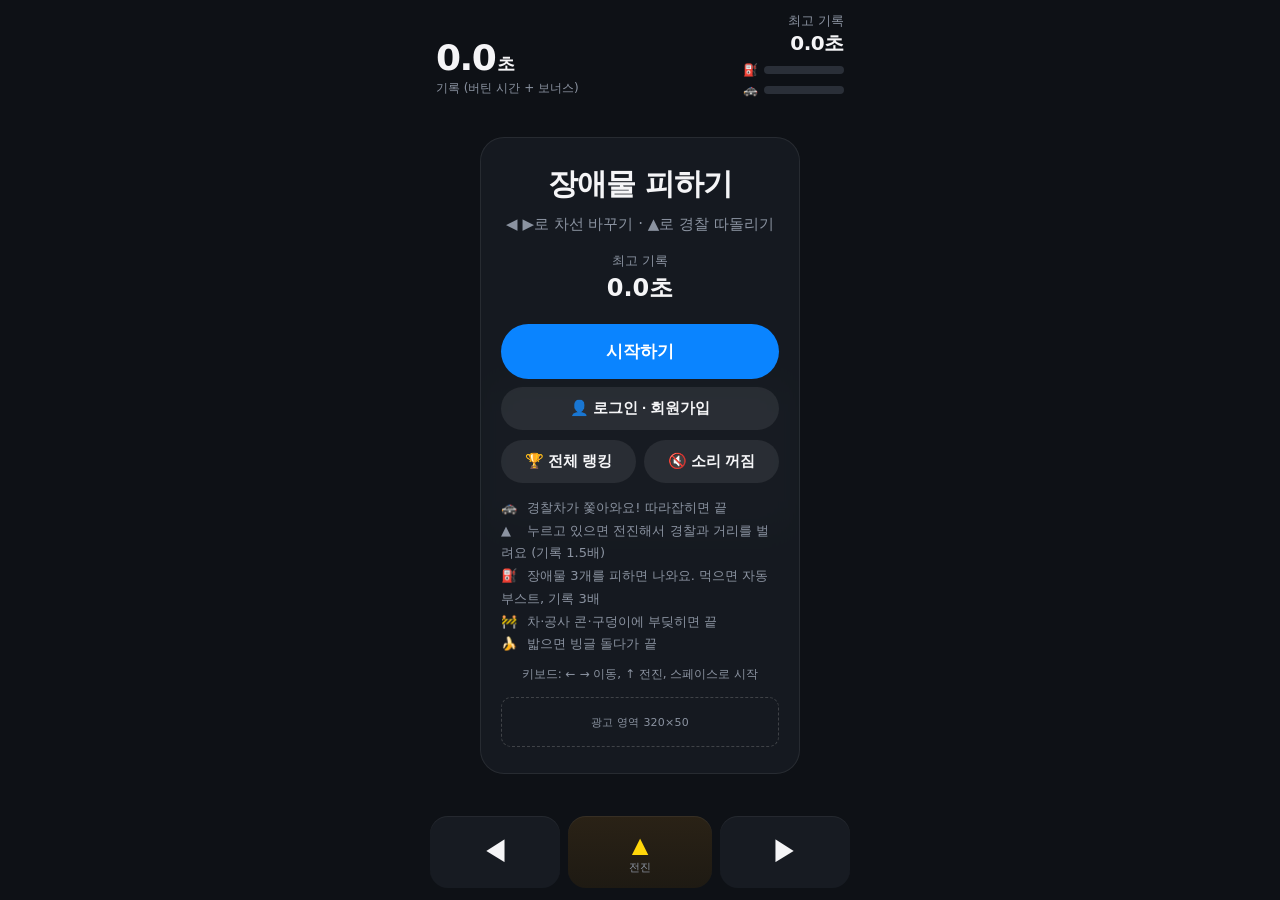
==== dodge-online/index.html @ 68105892 "Deploy Dodge Final with optional account login and Spring-backed leaderboard" ====
<!DOCTYPE html>
<html lang="ko">
<head>
<meta charset="UTF-8">
<meta name="viewport" content="width=device-width, initial-scale=1, maximum-scale=1, user-scalable=no">
<title>장애물 피하기</title>
<style>
:root{--bg:#0E1116;--panel:#171B22;--ink:#F5F5F7;--mute:#8B93A1;--blue:#0A84FF;--red:#FF453A;--yellow:#FFD60A}
*{box-sizing:border-box;-webkit-tap-highlight-color:transparent;user-select:none;-webkit-user-select:none}
html,body{margin:0;height:100%;background:var(--bg);color:var(--ink);font-family:-apple-system,BlinkMacSystemFont,"Apple SD Gothic Neo","Noto Sans KR",system-ui,sans-serif;overflow:hidden;touch-action:manipulation}
.wrap{max-width:440px;height:100vh;height:100dvh;margin:0 auto;display:grid;grid-template-columns:1fr 1.1fr 1fr;grid-template-rows:auto minmax(0,1fr) auto;grid-template-areas:"hud hud hud" "stage stage stage" "left up right";column-gap:8px;padding:max(10px,env(safe-area-inset-top)) max(10px,env(safe-area-inset-right)) max(12px,env(safe-area-inset-bottom)) max(10px,env(safe-area-inset-left))}
.hud{grid-area:hud}.stage{grid-area:stage}.ctrl{display:contents}#left{grid-area:left}#up{grid-area:up}#right{grid-area:right}
body{-webkit-touch-callout:none}

.hud{display:flex;justify-content:space-between;align-items:flex-end;padding:2px 6px 8px}
.time{font-size:36px;font-weight:800;letter-spacing:-.04em;font-variant-numeric:tabular-nums;line-height:1}
.time small{font-size:18px;font-weight:700;margin-left:2px}
.lbl{font-size:12px;color:var(--mute);margin-top:4px}
.best{text-align:right;font-size:13px;color:var(--mute)}
.best b{display:block;color:var(--ink);font-size:20px;font-variant-numeric:tabular-nums;letter-spacing:-.02em}
.stage{position:relative;flex:1;min-height:0;display:flex;align-items:center;justify-content:center}
canvas{display:block;border-radius:16px;background:#22262E}
.ctrl button{margin-top:10px}
.ctrl #up{color:var(--yellow);background:linear-gradient(180deg,#2A2216,#1E1A13)}
.ctrl #up small{display:block;font-size:11px;color:var(--mute);margin-top:-2px}
.fuel{display:flex;align-items:center;gap:6px;justify-content:flex-end;margin-top:6px;font-size:12px;color:var(--mute)}
.gauge{width:80px;height:8px;border-radius:4px;background:#2A2F38;overflow:hidden}.gauge i{display:block;height:100%;width:0;background:linear-gradient(90deg,#FF9F0A,#FFD60A)}
.mute-btn{position:absolute;top:8px;right:8px;width:34px;height:34px;border-radius:50%;border:0;background:rgba(0,0,0,.35);color:#fff;font-size:14px;cursor:pointer;z-index:2}
.how2{text-align:left;margin:14px 0 0;font-size:13px;color:var(--mute);line-height:1.75}
.how2 span{display:inline-block;min-width:22px}
.ctrl button{height:72px;border:0;border-radius:18px;background:var(--panel);color:var(--ink);font-size:28px;cursor:pointer;transition:transform .08s,background .15s;box-shadow:inset 0 1px 0 rgba(255,255,255,.06)}
.ctrl button:active,.ctrl button.on{transform:scale(.96);background:#262C36}
.overlay{position:absolute;inset:0;display:flex;align-items:center;justify-content:center;padding:16px}
.card{width:100%;max-width:320px;background:rgba(23,27,34,.9);backdrop-filter:blur(16px);-webkit-backdrop-filter:blur(16px);border:1px solid rgba(255,255,255,.08);border-radius:24px;padding:26px 20px;text-align:center}
.card h1{margin:0;font-size:30px;letter-spacing:-.03em}
.card .how{margin:10px 0 0;color:var(--mute);font-size:15px}
.card .rec{margin-top:18px;font-size:13px;color:var(--mute)}
.card .rec b{display:block;color:var(--ink);font-size:24px;font-variant-numeric:tabular-nums;margin-top:2px}
.why{color:var(--mute);font-size:14px}
.big{font-size:60px;font-weight:800;letter-spacing:-.05em;font-variant-numeric:tabular-nums;margin:4px 0 0;line-height:1.1}
.big small{font-size:26px;margin-left:2px}
.newbest{display:inline-block;background:var(--yellow);color:#1a1400;font-weight:800;font-size:13px;border-radius:999px;padding:4px 12px;margin-top:10px}
.prev{margin-top:10px;font-size:13px;color:var(--mute)}
.btn{margin-top:20px;width:100%;border:0;border-radius:999px;padding:16px;font-size:17px;font-weight:700;background:var(--blue);color:#fff;cursor:pointer}
.hint{font-size:12px;color:var(--mute);margin-top:10px}
.hidden{display:none!important}
#rankView,#shareView{background:rgba(14,17,22,.78);border-radius:16px;z-index:3}
.card{max-height:100%;overflow:auto;scrollbar-width:none}
.card::-webkit-scrollbar{display:none}
.row2{display:grid;grid-template-columns:1fr 1fr;gap:8px;margin-top:10px}
.btn2{border:0;border-radius:999px;padding:12px;font-size:15px;font-weight:600;background:rgba(255,255,255,.08);color:var(--ink);cursor:pointer}
.ad{margin-top:14px;height:50px;border:1px dashed rgba(255,255,255,.18);border-radius:10px;display:flex;align-items:center;justify-content:center;font-size:11px;color:var(--mute);letter-spacing:.02em}
.rank{margin-top:12px;font-size:14px;color:var(--mute)}
.rank b{color:var(--yellow)}
.list{margin-top:12px;text-align:left}
.li{display:flex;align-items:center;gap:10px;padding:9px 4px;border-top:1px solid rgba(255,255,255,.07);font-size:14px;font-variant-numeric:tabular-nums}
.li .n{width:26px;color:var(--mute);font-weight:700}
.li .nm{flex:1;white-space:nowrap;overflow:hidden;text-overflow:ellipsis}
.li .sc{font-weight:700}
.li.me{background:rgba(10,132,255,.14);border-radius:10px}
.li.me .nm::after{content:" (나)";color:var(--mute);font-size:12px}
.medal{font-size:16px}
.nick{display:flex;gap:8px;margin-top:12px}
.nick input{flex:1;min-width:0;border:1px solid rgba(255,255,255,.12);background:rgba(0,0,0,.25);color:var(--ink);border-radius:12px;padding:10px 12px;font:inherit;font-size:16px}
.nick button{border:0;border-radius:12px;padding:0 14px;background:var(--blue);color:#fff;font-weight:600;font-size:14px;cursor:pointer}
.note{font-size:12px;color:var(--mute);margin-top:10px;line-height:1.5}
.sharebox{width:100%;margin-top:12px;border:1px solid rgba(255,255,255,.12);background:rgba(0,0,0,.25);color:var(--ink);border-radius:12px;padding:12px;font:inherit;font-size:14px;line-height:1.5;resize:none;height:96px;user-select:text;-webkit-user-select:text}
.soundtag{display:inline-flex;align-items:center;gap:6px}
/* 가로 화면: ◀ 왼쪽, ▲·▶ 오른쪽, 게임은 가운데 */
@media (orientation:landscape) and (max-height:600px){
  .wrap{max-width:none;grid-template-columns:minmax(84px,1fr) minmax(0,2.4fr) minmax(84px,1fr);grid-template-rows:auto minmax(0,1fr) minmax(0,1fr);grid-template-areas:"left hud up" "left stage up" "left stage right";row-gap:8px;padding-top:8px;padding-bottom:max(8px,env(safe-area-inset-bottom))}
  .ctrl button{height:auto!important;margin:0!important}
  .hud{padding:0 4px 2px}.time{font-size:26px}.best b{font-size:16px}
  .overlay{position:fixed;inset:0;z-index:5;background:rgba(14,17,22,.55);padding:10px}
  .card{max-width:380px}
}
/* 낮은 화면: 카드 압축 */
@media (max-height:520px){
  .card{padding:14px 16px}.card h1{font-size:22px}.how2,.card .hint{display:none}
  .card .rec{margin-top:8px}.card .rec b{font-size:18px}
  .btn{margin-top:10px;padding:12px}.row2{margin-top:6px}.btn2{padding:9px}
  .ad{height:40px;margin-top:8px}.big{font-size:40px}.newbest{margin-top:4px}.prev,.rank{margin-top:4px}
}

#accountView{background:rgba(14,17,22,.88);z-index:7}
.account-field{width:100%;border:1px solid rgba(255,255,255,.16);background:#10151d;color:#fff;border-radius:12px;padding:11px;margin:5px 0;font:inherit;font-size:14px;user-select:text;-webkit-user-select:text}
.account-status{font-size:12px;color:#d8dce5;line-height:1.5;overflow-wrap:anywhere;margin:10px 0}
.account-label{display:block;text-align:left;margin-top:9px;font-size:12px;color:#aeb7c5}
.account-actions{display:grid;grid-template-columns:1fr 1fr;gap:8px;margin-top:7px}
.account-actions button{border:0;border-radius:12px;padding:11px 6px;background:#0A84FF;color:white;font-weight:700;cursor:pointer}
.account-actions button.secondary{background:#303744}
</style>
</head>
<body>
<div class="wrap">
  <div class="hud">
    <div><div class="time" id="time">0.0<small>초</small></div><div class="lbl" id="lbl">기록 (버틴 시간 + 보너스)</div></div>
    <div class="best">최고 기록<b id="best">0.0초</b><div class="fuel">⛽ <div class="gauge"><i id="gauge"></i></div></div><div class="fuel">🚓 <div class="gauge"><i id="chaseG" style="background:linear-gradient(90deg,#FF453A,#0A84FF)"></i></div></div></div>
  </div>
  <div class="stage" id="stage">
    <canvas id="cv" aria-label="게임 화면"></canvas>
    <div class="overlay" id="start">
      <div class="card">
        <h1>장애물 피하기</h1>
        <p class="how">◀ ▶로 차선 바꾸기 · ▲로 경찰 따돌리기</p>
        <div class="rec">최고 기록<b id="startBest">0.0초</b></div>
        <button class="btn" id="startBtn">시작하기</button>
        <button class="btn2" id="accountBtn1" style="width:100%;margin-top:8px">👤 로그인 · 회원가입</button>
        <div class="row2"><button class="btn2" id="rankBtn1">🏆 전체 랭킹</button><button class="btn2" id="soundBtn"><span class="soundtag" id="soundTag">🔇 소리 꺼짐</span></button></div>
        <div class="how2">
          <div><span>🚓</span> 경찰차가 쫓아와요! 따라잡히면 끝</div>
          <div><span>▲</span> 누르고 있으면 전진해서 경찰과 거리를 벌려요 (기록 1.5배)</div>
          <div><span>⛽</span> 장애물 3개를 피하면 나와요. 먹으면 자동 부스트, 기록 3배</div>
          <div><span>🚧</span> 차·공사 콘·구덩이에 부딪히면 끝</div>
          <div><span>🍌</span> 밟으면 빙글 돌다가 끝</div>
        </div>
        <div class="hint">키보드: ← → 이동, ↑ 전진, 스페이스로 시작</div>
        <div class="ad" id="adStart" aria-label="광고 영역">광고 영역 320×50</div>
      </div>
    </div>
    <div class="overlay hidden" id="over">
      <div class="card">
        <div class="why" id="why">차에 부딪혔어요</div>
        <div class="big" id="final">0.0<small>초</small></div>
        <div id="nb"></div>
        <div class="prev" id="prev"></div>
        <div class="rank" id="myRank"></div>
        <button class="btn" id="againBtn">다시 하기</button>
        <button class="btn2" id="accountBtn2" style="width:100%;margin-top:8px">👤 계정 · 랭킹 연결</button>
        <div class="row2"><button class="btn2" id="shareBtn">📤 기록 공유</button><button class="btn2" id="rankBtn2">🏆 랭킹 보기</button></div>
        <div class="hint">스페이스로도 바로 다시 시작해요</div>
        <div class="ad" id="adOver" aria-label="광고 영역">광고 영역 320×50</div>
      </div>
    </div>
    <div class="overlay hidden" id="rankView">
      <div class="card">
        <h1 style="font-size:24px">🏆 전체 랭킹</h1>
        <div id="rankBody"></div>
        <button class="btn" id="rankClose">닫기</button>
      </div>
    </div>

    <div class="overlay hidden" id="accountView">
      <div class="card">
        <h1 style="font-size:23px">👤 계정 · 서버 설정</h1>
        <p class="note">로그인 없이 게임할 수 있습니다. 로그인하면 서버의 전체 랭킹에 참여할 수 있습니다.</p>
        <div class="account-status" id="accountStatus" aria-live="polite"></div>
        <div id="authFields">
          <label class="account-label" for="loginUser">아이디</label>
          <input class="account-field" id="loginUser" autocomplete="username" placeholder="영문·숫자 4~20자" maxlength="20">
          <label class="account-label" for="loginPass">비밀번호</label>
          <input class="account-field" id="loginPass" type="password" autocomplete="current-password" placeholder="8자 이상">
          <label class="account-label" for="regNick">회원가입 닉네임</label>
          <input class="account-field" id="regNick" maxlength="12" placeholder="2~12자 (회원가입 때만 사용)">
          <div class="account-actions"><button id="loginBtn">로그인</button><button class="secondary" id="registerBtn">회원가입</button></div>
        </div>
        <button class="btn2 hidden" style="width:100%" id="logoutBtn">로그아웃</button>
        <label class="account-label" for="serverUrl">백엔드 서버 주소 (HTTPS)</label>
        <input class="account-field" id="serverUrl" inputmode="url" autocapitalize="none" placeholder="https://your-service.onrender.com">
        <button class="btn2" style="width:100%;margin-top:6px" id="serverSave">서버 연결 확인</button>
        <p class="note">Render에 서버를 배포한 뒤 주소를 넣어 주세요. 비밀번호는 브라우저에 보관하지 않습니다.</p>
        <button class="btn" id="accountClose">닫기</button>
      </div>
    </div>
    <div class="overlay hidden" id="shareView">
      <div class="card">
        <h1 style="font-size:22px">친구에게 알려 주기</h1>
        <p class="how" id="shareMsg">아래 글을 복사해서 카카오톡이나 메시지에 붙여 넣으세요.</p>
        <textarea class="sharebox" id="shareText" readonly></textarea>
        <button class="btn" id="copyBtn">복사하기</button>
        <button class="btn2" style="width:100%;margin-top:8px" id="shareClose">닫기</button>
      </div>
    </div>
  </div>
  <div class="ctrl">
    <button id="left" aria-label="왼쪽 차선">◀</button>
    <button id="up" aria-label="전진">▲<small>전진</small></button>
    <button id="right" aria-label="오른쪽 차선">▶</button>
  </div>
</div>

<script>
/* ===== 기획서 숫자 ===== */
const LANE_N=4;
const SPEED_START=100, SPEED_STEP=10, SPEED_MAX=200;   // 10초마다 +10
const GAP_START=1.2, GAP_STEP=.1, GAP_MIN=.8;           // 등장 간격(초), 10초마다 -0.1
const PX_PER_SPEED=3.3;         // 속도 100 = 초당 330px (화면 위→아래 약 2초)
/* 추가 기능 숫자 */
const FWD_SPEED=1.2, FWD_MULT=1.5, FWD_DIST=120;        // ▲ 전진
const BOOST_SPEED=1.6, BOOST_MULT=3, FUEL_DRAIN=24;     // 부스트 (기름 100 → 약 4초)
const MOVE_TIME=.1;             // 차선 한 칸 이동 시간(초)
const KEY='dodge.final.v2';

/* ===== 캔버스 ===== */
const W=360,H=620,ROAD_L=14,ROAD_R=W-14,LW=(ROAD_R-ROAD_L)/LANE_N;
const LX=i=>ROAD_L+LW*(i+.5);
const CW=50,CH=80,PY=H-170;
const CHASE_CREEP=3.5, CHASE_CREEP_UP=.04, CHASE_FWD=10, CHASE_BOOST=5, CHASE_DANGER=35, FUEL_COOLDOWN=8; // 경찰 추격: 초당 %
const cv=document.getElementById('cv'),ctx=cv.getContext('2d');
const $=id=>document.getElementById(id);
function fit(){const r=$('stage').getBoundingClientRect();const sc=Math.min(r.width/W,r.height/H);
  cv.style.width=W*sc+'px';cv.style.height=H*sc+'px';const d=Math.min(devicePixelRatio||1,2);cv.width=W*d;cv.height=H*d;ctx.setTransform(d,0,0,d,0,0)}
addEventListener('resize',fit);addEventListener('orientationchange',()=>setTimeout(fit,250));try{new ResizeObserver(()=>fit()).observe($('stage'))}catch(e){}

/* ===== 기록·소리 설정 ===== */
let best=0,mute=true,nick='',localRuns=[];
try{best=+localStorage.getItem(KEY)||0;mute=localStorage.getItem(KEY+'.mute')!=='0';nick=localStorage.getItem(KEY+'.nick')||'';localRuns=JSON.parse(localStorage.getItem(KEY+'.runs')||'[]')}catch(e){}
const store=(k,v)=>{try{localStorage.setItem(KEY+k,v)}catch(e){}};
const fmt=t=>(Math.floor(t*10)/10).toFixed(1)+'초';
function showBest(){$('best').textContent=fmt(best);$('startBest').textContent=fmt(best)}
showBest();
/* 소리: 기본은 꺼짐(버스·지하철 배려), 켜도 짧고 작게 */
let ac=null,master=null;
function audio(){if(!ac){const A=window.AudioContext||window.webkitAudioContext;if(!A)return null;ac=new A();master=ac.createGain();master.gain.value=.5;master.connect(ac.destination)}if(ac.state==='suspended')ac.resume();return ac}
function tone(f,d,type='sine',v=.05,slide=0,delay=0){if(mute)return;try{const a=audio();if(!a)return;const t0=a.currentTime+delay;
  const o=a.createOscillator(),g=a.createGain();o.type=type;o.frequency.setValueAtTime(f,t0);if(slide)o.frequency.exponentialRampToValueAtTime(slide,t0+d);
  g.gain.setValueAtTime(0,t0);g.gain.linearRampToValueAtTime(v,t0+.008);g.gain.exponentialRampToValueAtTime(.0001,t0+d);o.connect(g).connect(master);o.start(t0);o.stop(t0+d+.02)}catch(e){}}
function noise(d,v=.05,from=1200,to=300){if(mute)return;try{const a=audio();if(!a)return;const n=a.createBufferSource(),b=a.createBuffer(1,a.sampleRate*d,a.sampleRate),c=b.getChannelData(0);
  for(let i=0;i<c.length;i++)c[i]=Math.random()*2-1;n.buffer=b;const f=a.createBiquadFilter();f.type='lowpass';f.frequency.setValueAtTime(from,a.currentTime);f.frequency.exponentialRampToValueAtTime(to,a.currentTime+d);
  const g=a.createGain();g.gain.setValueAtTime(v,a.currentTime);g.gain.exponentialRampToValueAtTime(.0001,a.currentTime+d);n.connect(f).connect(g).connect(master);n.start()}catch(e){}}
const buzz=p=>{try{navigator.vibrate&&navigator.vibrate(p)}catch(e){}};
const SFX={
  move:()=>tone(1400,.03,'triangle',.025),
  start:()=>{tone(523,.09,'triangle',.05);tone(784,.12,'triangle',.05,0,.08)},
  fuel:()=>{tone(1047,.1,'sine',.06);tone(1319,.14,'sine',.06,0,.08);noise(.5,.03,400,3000);buzz(30)},
  boostEnd:()=>tone(660,.12,'sine',.03,440),
  tick:()=>tone(1760,.05,'sine',.025),
  banana:()=>{tone(700,.6,'sine',.05,180);buzz([40,40,40])},
  crash:()=>{tone(110,.35,'sine',.09,40);noise(.25,.07,900,120);buzz(120)},
  siren:()=>{tone(740,.22,'sine',.03);tone(988,.22,'sine',.03,0,.24)},
  door:()=>{noise(.12,.05,600,200)},
  best:()=>{[784,988,1175,1568].forEach((f,i)=>tone(f,.14,'triangle',.05,0,i*.09))}
};
function renderSound(){$('soundTag').textContent=mute?'🔇 소리 꺼짐':'🔊 소리 켜짐'}
renderSound();
$('soundBtn').onclick=()=>{mute=!mute;store('.mute',mute?'1':'0');renderSound();if(!mute)SFX.tick()};
const beep=(f,d,type,v,slide)=>tone(f,d,type,v,slide);

/* ===== 상태 ===== */
function fresh(state){return{state,t:0,rec:0,lane:1,px:LX(1),objs:[],spawnT:.6,prevFree:null,prevN:0,flash:0,shake:0,road:0,
  dodges:0,streak:0,fuelPending:false,fuel:0,fuels:0,boost:false,wasBoost:false,fwd:0,py:PY,spin:0,rot:0,floats:[],why:'',chase:100,sirenT:0,sceneT:0,policeY:H+60,policeFrom:H+60,stopY:0}}
let G=fresh('start');
const speedNow=t=>Math.min(SPEED_MAX,SPEED_START+Math.floor(t/10)*SPEED_STEP);
const gapNow=t=>Math.max(GAP_MIN,GAP_START-Math.floor(t/10)*GAP_STEP);
const perRow=t=>t<20?1:t<40?2:3;

function start(){G=fresh('play');$('start').classList.add('hidden');$('over').classList.add('hidden');SFX.start()}
function toStart(){G=fresh('start');$('over').classList.add('hidden');$('shareView').classList.add('hidden');$('rankView').classList.add('hidden');$('start').classList.remove('hidden');showBest()}

/* ===== 입력 ===== */
let upHeld=false;
function move(d){if(G.state!=='play'||G.spin)return;const n=Math.max(0,Math.min(LANE_N-1,G.lane+d));if(n!==G.lane){G.lane=n;SFX.move()}}
function setUp(v){upHeld=v;$('up').classList.toggle('on',v)}
addEventListener('keydown',e=>{
  if(['ArrowLeft','ArrowRight','ArrowUp',' '].includes(e.key)||e.code==='Space')e.preventDefault();
  if(e.key==='ArrowUp'){setUp(true);return}
  if(e.repeat)return;
  if(e.key==='ArrowLeft')move(-1);else if(e.key==='ArrowRight')move(1);
  else if(e.code==='Space'||e.key==='Enter'){if(G.state==='start'&&$('rankView').classList.contains('hidden'))start();else if(G.state==='over'&&!$('over').classList.contains('hidden')&&$('rankView').classList.contains('hidden')&&$('shareView').classList.contains('hidden'))start()}
});
addEventListener('keyup',e=>{if(e.key==='ArrowUp')setUp(false)});
for(const [id,d] of [['left',-1],['right',1]]){const b=$(id);
  b.addEventListener('pointerdown',e=>{e.preventDefault();b.classList.add('on');move(d)});
  ['pointerup','pointercancel','pointerleave'].forEach(t=>b.addEventListener(t,()=>b.classList.remove('on')))}
$('up').addEventListener('pointerdown',e=>{e.preventDefault();setUp(true)});
['pointerup','pointercancel','pointerleave'].forEach(t=>$('up').addEventListener(t,()=>setUp(false)));
document.addEventListener('visibilitychange',()=>{if(document.hidden)setUp(false)});
$('startBtn').onclick=start;$('againBtn').onclick=()=>{$('shareView').classList.add('hidden');$('rankView').classList.add('hidden');start()};

/* ===== 생성: 한 줄 1~3개, 4차선 중 한 칸은 항상 비움 ===== */
const COLORS=['#FF453A','#FF9F0A','#BF5AF2','#30D158','#FFD60A','#64D2FF'];
function spawnRow(){
  const n=perRow(G.t);let free;
  if(n===3&&G.prevN===3&&G.prevFree!==null){const o=[G.prevFree-1,G.prevFree,G.prevFree+1].filter(l=>l>=0&&l<LANE_N);free=[o[(Math.random()*o.length)|0]]}
  else{const all=[...Array(LANE_N).keys()].sort(()=>Math.random()-.5);free=all.slice(n)}
  const block=[...Array(LANE_N).keys()].filter(l=>!free.includes(l));
  const lowP=Math.min(.4,.12+G.t*.005);
  block.forEach(l=>{const r=Math.random();
    const type=r<lowP*.55?'cone':r<lowP?'hole':'car';
    G.objs.push({type,lane:l,x:LX(l),y:type==='car'?-CH:-30,c:COLORS[(Math.random()*COLORS.length)|0],counted:false})});
  const f=free.slice();
  if(G.fuelPending&&f.length){const l=f.splice((Math.random()*f.length)|0,1)[0];G.objs.push({type:'fuel',lane:l,x:LX(l),y:-30});G.fuelPending=false}
  else if(f.length>=2&&Math.random()<.18){const l=f[(Math.random()*f.length)|0];G.objs.push({type:'banana',lane:l,x:LX(l),y:-30})}
  G.prevN=n;G.prevFree=n===3?free[0]:null;
}
const float=(txt,x,y,c)=>G.floats.push({txt,x,y,c,life:.9});

/* ===== 업데이트 ===== */
function update(dt){
  if(G.state==='caught'){updateScene(dt);return}
  if(G.state!=='play')return;
  G.t+=dt;
  // 부스트(자동)·전진
  G.boost=G.fuel>0&&!G.spin;
  if(G.boost)G.fuel=Math.max(0,G.fuel-FUEL_DRAIN*dt);
  if(G.wasBoost&&!G.boost&&!G.spin){float('부스트 끝',G.px,G.py-70,'#8B93A1');SFX.boostEnd()}
  G.wasBoost=G.boost;
  const fwdOn=upHeld&&!G.spin;
  G.fwd=fwdOn?Math.min(1,G.fwd+dt*2.6):Math.max(0,G.fwd-dt*1.6);G.py=PY-G.fwd*FWD_DIST;
  // 경찰 추격: 가만히 있으면 가까워지고, ▲·부스트로 멀어진다
  G.chase=Math.max(0,Math.min(100,G.chase+(-(CHASE_CREEP+G.t*CHASE_CREEP_UP)+(fwdOn?CHASE_FWD:0)+(G.boost?CHASE_BOOST:0))*dt));
  G.policeY=policeYFor(G.chase);
  if(G.chase<CHASE_DANGER){G.sirenT-=dt;if(G.sirenT<=0){SFX.siren();G.sirenT=1}}
  if(G.chase<=0){end('경찰차에 따라잡혔어요');return}
  const mult=(G.boost?BOOST_MULT:1)*(fwdOn?FWD_MULT:1);G.mult=mult;
  const before=Math.floor(G.rec/10);G.rec+=dt*mult;if(Math.floor(G.rec/10)>before){SFX.tick();float(`${Math.floor(G.rec/10)*10}초 돌파`,W/2,H/2-80,'#FFD60A')}
  let v=speedNow(G.t)*PX_PER_SPEED*(G.boost?BOOST_SPEED:1)*(fwdOn?FWD_SPEED:1);
  if(G.spin)v*=.5;
  G.road=(G.road+v*dt)%56;
  G.spawnT-=dt;if(G.spawnT<=0){spawnRow();G.spawnT=gapNow(G.t)}
  {const tx=LX(G.lane),step=LW/MOVE_TIME*dt;G.px=Math.abs(tx-G.px)<=step?tx:G.px+Math.sign(tx-G.px)*step}
  if(G.spin){G.spin-=dt;G.rot+=dt*18;if(G.spin<=0){end('바나나에 미끄러져 빙글 돌았어요');return}}
  for(const o of G.objs){o.y+=v*dt;
    if((o.type==='car'||o.type==='cone'||o.type==='hole')&&!o.counted&&o.y>G.py+CH){o.counted=true;G.dodges++;G.streak++;
      if(G.streak>=3&&G.t-(G.lastFuelT||-99)>=FUEL_COOLDOWN){G.streak=0;G.fuelPending=true;G.lastFuelT=G.t}}}
  G.objs=G.objs.filter(o=>o.y<H+CH&&!o.dead);
  if(!G.spin)for(const o of G.objs){const dx=Math.abs(o.x-G.px),dy=Math.abs(o.y-G.py);
    if(o.type==='car'&&dx<CW-8&&dy<CH-12){crash('차에 부딪혔어요');return}
    if(o.type==='cone'&&dx<34&&dy<44){crash('공사 콘에 부딪혔어요');return}
    if(o.type==='hole'&&dx<36&&dy<38){crash('구덩이에 빠졌어요');return}
    if(o.type==='fuel'&&dx<40&&dy<50){o.dead=true;G.fuel=100;G.fuels++;float('부스트! 기록 x3',W/2,G.py-90,'#FFD60A');SFX.fuel()}
    if(o.type==='banana'&&dx<32&&dy<36){o.dead=true;G.spin=.8;G.fuel=0;G.flash=.5;SFX.banana();float('빙글빙글!',G.px,G.py-70,'#FFD60A')}}
  G.floats.forEach(f=>{f.life-=dt;f.y-=40*dt});G.floats=G.floats.filter(f=>f.life>0);
}
function crash(why){G.flash=1;G.shake=.35;SFX.crash();end(why)}
const policeYFor=c=>(PY+CH+6)+(H+60-(PY+CH+6))*c/100;
function end(why){
  setUp(false);G.boost=false;G.state='caught';G.sceneT=0;G.why=why;
  G.policeFrom=policeYFor(G.chase);G.stopY=G.py+CH+12;G.copSide=G.lane===0?1:-1;SFX.siren();
}
function updateScene(dt){
  const T=G.sceneT+=dt;
  const e=Math.min(1,T/.6),ease=1-Math.pow(1-e,3);
  G.policeY=G.policeFrom+(G.stopY-G.policeFrom)*ease;
  if(T>.85&&!G.doorSfx){G.doorSfx=true;SFX.door()}
  if(G.spin>0)G.rot+=dt*6;
  G.floats.forEach(f=>{f.life-=dt;f.y-=40*dt});G.floats=G.floats.filter(f=>f.life>0);
  if(T>=2.3&&G.state==='caught')finish(G.why);
}
function finish(why){
  G.state='over';
  const rec=Math.floor(G.rec*10)/10,t=Math.floor(G.t*10)/10,prevBest=best,isBest=rec>best;
  if(isBest){best=rec;store('',String(best))}
  localRuns=[{s:rec,t,at:Date.now()},...localRuns].slice(0,30);store('.runs',JSON.stringify(localRuns));
  lastRec=rec;lastT=t;submitScore(rec,t);
  showBest();const me=G;
  setTimeout(()=>{if(G!==me)return;
    $('why').textContent=why.includes('경찰')?'🚓 '+why:why+' · 🚓 경찰에게 잡혔어요';
    $('final').innerHTML=t.toFixed(1)+'<small>초</small>';
    $('nb').innerHTML=isBest?'<span class="newbest">새 최고 기록</span>':'';
    $('prev').textContent=`버틴 시간 · 기록 ${rec.toFixed(1)}초 (보너스 +${(rec-t).toFixed(1)}초)`+(isBest?(prevBest?` · 이전 최고 ${fmt(prevBest)}`:''):` · 최고 ${fmt(best)}`);
    if(isBest&&rec>0)SFX.best();
    renderMyRank();$('over').classList.remove('hidden')},isBest?300:150);
}

/* ===== 그리기 (이미지 파일 없이 도형으로) ===== */
function rr(x,y,w,h,r){ctx.beginPath();ctx.roundRect?ctx.roundRect(x,y,w,h,r):ctx.rect(x,y,w,h)}
function car(x,y,c,me,rot){ctx.save();ctx.translate(x,y);ctx.rotate(rot||0);
  ctx.fillStyle='rgba(0,0,0,.3)';rr(-CW/2+3,-CH/2+5,CW,CH,10);ctx.fill();
  ctx.fillStyle=c;rr(-CW/2,-CH/2,CW,CH,10);ctx.fill();
  ctx.fillStyle='rgba(0,0,0,.35)';rr(-CW/2+6,-CH/2+(me?12:46),CW-12,18,5);ctx.fill();rr(-CW/2+6,-CH/2+(me?48:14),CW-12,14,5);ctx.fill();
  ctx.fillStyle=me?'#FFF7C2':'#FF8A80';if(me){ctx.fillRect(-CW/2+5,-CH/2+1,10,4);ctx.fillRect(CW/2-15,-CH/2+1,10,4)}else{ctx.fillRect(-CW/2+5,CH/2-5,10,4);ctx.fillRect(CW/2-15,CH/2-5,10,4)}
  ctx.restore()}
function cone(x,y){ctx.save();ctx.translate(x,y);ctx.fillStyle='rgba(0,0,0,.3)';ctx.beginPath();ctx.ellipse(3,20,20,6,0,0,7);ctx.fill();
  ctx.fillStyle='#3A3F48';rr(-19,14,38,8,3);ctx.fill();ctx.fillStyle='#FF7A1A';ctx.beginPath();ctx.moveTo(0,-22);ctx.lineTo(14,15);ctx.lineTo(-14,15);ctx.closePath();ctx.fill();
  ctx.fillStyle='#fff';ctx.beginPath();ctx.moveTo(-5.5,-8);ctx.lineTo(5.5,-8);ctx.lineTo(7.5,-2);ctx.lineTo(-7.5,-2);ctx.fill();ctx.beginPath();ctx.moveTo(-9.5,4);ctx.lineTo(9.5,4);ctx.lineTo(11.5,9);ctx.lineTo(-11.5,9);ctx.fill();ctx.restore()}
function hole(x,y){ctx.save();ctx.translate(x,y);ctx.fillStyle='#3B3F47';ctx.beginPath();ctx.ellipse(0,0,30,20,0,0,7);ctx.fill();
  ctx.fillStyle='#0B0D10';ctx.beginPath();ctx.ellipse(0,2,23,14,0,0,7);ctx.fill();ctx.strokeStyle='#4A4F58';ctx.lineWidth=2;ctx.beginPath();ctx.moveTo(26,-6);ctx.lineTo(34,-12);ctx.moveTo(-25,8);ctx.lineTo(-34,14);ctx.stroke();ctx.restore()}
function police(x,y,t,door){ctx.save();ctx.translate(x,y);
  ctx.fillStyle='rgba(0,0,0,.3)';rr(-CW/2+3,-CH/2+5,CW,CH,10);ctx.fill();
  ctx.fillStyle='#F2F2F7';rr(-CW/2,-CH/2,CW,CH,10);ctx.fill();
  ctx.fillStyle='#1C1C1E';rr(-CW/2,-CH/2+30,CW,26,4);ctx.fill();
  ctx.fillStyle='rgba(0,0,0,.45)';rr(-CW/2+6,-CH/2+12,CW-12,16,5);ctx.fill();rr(-CW/2+6,CH/2-16,CW-12,10,4);ctx.fill();
  const on=Math.floor(t*6)%2===0;
  ctx.fillStyle=on?'#FF3B30':'#5A1A16';rr(-CW/2+6,-CH/2+31,(CW-12)/2-1,7,3);ctx.fill();
  ctx.fillStyle=on?'#1E3A8A':'#0A84FF';rr(1,-CH/2+31,(CW-12)/2-1,7,3);ctx.fill();
  ctx.fillStyle='#0A84FF';ctx.font='800 10px -apple-system,sans-serif';ctx.textAlign='center';ctx.textBaseline='middle';ctx.fillText('경찰',0,-CH/2+6);
  ctx.fillStyle='#FFF7C2';ctx.fillRect(-CW/2+4,-CH/2+1,9,3);ctx.fillRect(CW/2-13,-CH/2+1,9,3);
  if(door>0){ctx.save();ctx.translate(G.copSide*CW/2,-CH/2+36);ctx.rotate(G.copSide*door*1.1);ctx.fillStyle='#1C1C1E';ctx.fillRect(G.copSide>0?0:-4,0,4,22);ctx.restore()}
  // 경광등 빛 번짐
  const glow=ctx.createRadialGradient(0,-CH/2+34,2,0,-CH/2+34,60);glow.addColorStop(0,on?'rgba(255,59,48,.35)':'rgba(10,132,255,.35)');glow.addColorStop(1,'rgba(0,0,0,0)');
  ctx.fillStyle=glow;ctx.fillRect(-60,-CH/2-26,120,120);
  ctx.restore()}
function cop(x,y,walk){ctx.save();ctx.translate(x,y);const b=Math.sin(walk*14)*2;
  ctx.fillStyle='rgba(0,0,0,.3)';ctx.beginPath();ctx.ellipse(0,20,12,4,0,0,7);ctx.fill();
  ctx.fillStyle='#1C2A4A';ctx.fillRect(-6,6,5,13+b);ctx.fillRect(1,6,5,13-b);
  ctx.fillStyle='#24375F';rr(-9,-10,18,19,5);ctx.fill();
  ctx.fillStyle='#FFD60A';ctx.fillRect(-5,-6,4,4);
  ctx.fillStyle='#F2C7A5';ctx.beginPath();ctx.arc(0,-17,7,0,7);ctx.fill();
  ctx.fillStyle='#14203A';rr(-8,-26,16,7,3);ctx.fill();ctx.fillRect(-9,-20,18,2);
  ctx.fillStyle='#FFD60A';ctx.fillRect(-2,-25,4,3);
  ctx.restore()}
function bubble(x,y,txt){ctx.save();ctx.font='700 13px -apple-system,sans-serif';const w=ctx.measureText(txt).width+18;
  const bx=Math.max(6,Math.min(W-w-6,x-w/2));ctx.fillStyle='#fff';rr(bx,y-30,w,26,10);ctx.fill();
  ctx.beginPath();ctx.moveTo(x-5,y-5);ctx.lineTo(x+5,y-5);ctx.lineTo(x,y+3);ctx.fill();
  ctx.fillStyle='#1C1C1E';ctx.textAlign='center';ctx.textBaseline='middle';ctx.fillText(txt,bx+w/2,y-17);ctx.restore()}
function draw(){
  ctx.save();
  if(G.shake>0){G.shake-=1/60;ctx.translate((Math.random()-.5)*14*G.shake,(Math.random()-.5)*14*G.shake)}
  ctx.fillStyle='#22262E';ctx.fillRect(0,0,W,H);
  ctx.fillStyle='#FFD60A';ctx.fillRect(ROAD_L-4,0,4,H);ctx.fillRect(ROAD_R,0,4,H);
  ctx.fillStyle='rgba(255,255,255,.5)';
  for(let i=1;i<LANE_N;i++){const x=ROAD_L+LW*i;for(let y=-56+G.road;y<H;y+=56)ctx.fillRect(x-2,y,4,30)}
  ctx.textAlign='center';ctx.textBaseline='middle';
  for(const o of G.objs){
    if(o.type==='car')car(o.x,o.y,o.c,false);else if(o.type==='cone')cone(o.x,o.y);else if(o.type==='hole')hole(o.x,o.y);
    else if(o.type==='banana'){ctx.font='30px serif';ctx.fillText('🍌',o.x,o.y)}
    else{const p=1+Math.sin(G.t*8)*.08;ctx.save();ctx.translate(o.x,o.y);ctx.scale(p,p);ctx.fillStyle='rgba(255,214,10,.22)';ctx.beginPath();ctx.arc(0,0,25,0,7);ctx.fill();ctx.font='28px serif';ctx.fillText('⛽',0,1);ctx.restore()}}
  if(G.fwd>.05||G.boost){ctx.fillStyle=G.boost?'rgba(255,159,10,.6)':'rgba(100,210,255,.45)';const fl=G.boost?26:12+G.fwd*8;
    for(const ox of [-11,11]){ctx.beginPath();ctx.moveTo(G.px+ox-5,G.py+CH/2);ctx.lineTo(G.px+ox,G.py+CH/2+fl+Math.random()*10);ctx.lineTo(G.px+ox+5,G.py+CH/2);ctx.fill()}}
  if(G.state==='play'||G.state==='caught'||G.state==='over'){if(G.policeY<H+50)police(G.px,G.policeY,performance.now()/1000,G.state==='caught'?Math.min(1,Math.max(0,(G.sceneT-.6)/.3)):G.state==='over'?1:0)}
  car(G.px,G.py,'#0A84FF',true,G.rot);
  if(G.state==='caught'||G.state==='over'){const T=G.state==='over'?3:G.sceneT;if(T>.85){const w=Math.min(1,(T-.85)/.8);
    const sx=G.px+G.copSide*(CW/2+14),sy=G.stopY-8,tx=G.px+G.copSide*(CW/2+14),ty=G.py+4;
    cop(sx+(tx-sx)*w,sy+(ty-sy)*w,w<1?T:0);if(T>1.5)bubble(tx,ty-34,'잠깐 서 주세요!')}}
  if(G.fuel>0){const bw=54,by=G.py+CH/2+(G.boost?34:14);ctx.fillStyle='rgba(0,0,0,.5)';rr(G.px-bw/2,by,bw,7,4);ctx.fill();ctx.fillStyle=G.fuel<25?'#FF453A':'#FFD60A';rr(G.px-bw/2,by,bw*G.fuel/100,7,4);ctx.fill()}
  ctx.font='bold 17px -apple-system,sans-serif';
  G.floats.forEach(f=>{ctx.globalAlpha=Math.min(1,f.life*2);ctx.fillStyle=f.c;ctx.fillText(f.txt,f.x,f.y)});ctx.globalAlpha=1;
  if(G.state==='play'&&G.chase<CHASE_DANGER){const a=.25+.25*Math.sin(performance.now()/120);
    ctx.strokeStyle=`rgba(255,59,48,${a})`;ctx.lineWidth=8;ctx.strokeRect(4,4,W-8,H-8);
    ctx.font='700 13px -apple-system,sans-serif';ctx.fillStyle='#FF6B60';ctx.fillText('🚓 경찰이 가까워요! ▲로 달아나기',W/2,48)}
  if(G.state==='play'){
    if(G.boost){ctx.fillStyle='rgba(0,0,0,.45)';rr(W/2-90,10,180,26,13);ctx.fill();ctx.fillStyle='#FFD60A';rr(W/2-86,14,172*G.fuel/100,18,9);ctx.fill();
      ctx.fillStyle='#1a1400';ctx.font='800 12px -apple-system,sans-serif';ctx.fillText('부스트 x3',W/2,23)}
    else{ctx.font='600 13px -apple-system,sans-serif';ctx.fillStyle='rgba(255,255,255,.7)';ctx.fillText(G.fuelPending?'⛽ 곧 기름이 나와요':`기름까지 ${3-G.streak}개`,W/2,22)}}
  ctx.restore();
  if(G.flash>0){ctx.fillStyle=`rgba(255,69,58,${G.flash*.5})`;ctx.fillRect(0,0,W,H);G.flash=Math.max(0,G.flash-.03)}
}

/* ===== Online leaderboard: independent Spring Boot backend ===== */
const GAME_URL='https://janginwoo285.github.io/neon-highway-v2/dodge-online/';
const SETTINGS_KEY='dodge.online.v1.';
let apiBase='',token='',me=null,board=[],rankState='off',rankMsg='',lastRec=0,lastT=0,pending=null;
try{apiBase=localStorage.getItem(SETTINGS_KEY+'api')||'';token=sessionStorage.getItem(SETTINGS_KEY+'token')||''}catch(e){}
const cleanNick=v=>String(v||'').replace(/[<>]/g,'').trim().slice(0,12);
async function api(path,method='GET',payload=null){
 if(!apiBase)throw Error('서버를 먼저 연결해 주세요.');
 const headers={'Content-Type':'application/json'};
 if(token)headers.Authorization='Bearer '+token;
 const res=await fetch(apiBase+'/api/game'+path,{method,headers,body:payload?JSON.stringify(payload):undefined});
 let data={};try{data=await res.json()}catch(e){}
 if(!res.ok)throw Error(data.error||'서버 요청 실패 ('+res.status+')');
 return data;
}
function setStatus(s){$('accountStatus').textContent=s}
function displayAuth(){
 $('authFields').classList.toggle('hidden',!!me);
 $('logoutBtn').classList.toggle('hidden',!me);
 setStatus(me?'로그인됨: '+me.nickname+' ('+me.username+')':apiBase?'서버 연결됨. 로그인 또는 회원가입해 주세요.':'서버 미연결. 게임은 로그인 없이 즐길 수 있습니다.');
}
async function connectServer(raw){
 let url=(raw||'').trim().replace(/\\/+$/,'');
 if(!/^https:\/\/[a-z0-9.-]+(?::\d+)?$/i.test(url)){setStatus('HTTPS 서버 주소를 정확히 입력해 주세요.');return}
 apiBase=url;me=null;token='';
 try{sessionStorage.removeItem(SETTINGS_KEY+'token')}catch(e){}
 setStatus('서버 연결 확인 중...');
 try{
  const h=await api('/health');
  if(h.status!=='ok')throw Error('게임 서버가 아닙니다.');
  try{localStorage.setItem(SETTINGS_KEY+'api',apiBase)}catch(e){}
  await refreshBoard();displayAuth();
 }catch(e){rankState='off';setStatus('연결 실패: '+e.message)}
}
async function refreshBoard(){
 if(!apiBase){rankState='off';renderRank();return}
 rankState='loading';renderRank();
 try{
  const data=await api('/leaderboard');board=(data.scores||[]).map(v=>({id:Number(v.id),nick:cleanNick(v.nick)||'익명',score:Number(v.score)||0,time:Number(v.time)||0}));
  rankState='ok';rankMsg='';renderRank();renderMyRank();
 }catch(e){rankState='error';rankMsg=e.message;renderRank()}
}
async function restoreSession(){
 if(!apiBase||!token)return;
 try{me=await api('/me');displayAuth()}catch(e){token='';me=null;try{sessionStorage.removeItem(SETTINGS_KEY+'token')}catch(e){}}
}
async function authenticate(mode){
 const username=$('loginUser').value.trim(),password=$('loginPass').value;
 const nickname=$('regNick').value.trim();
 if(!apiBase){setStatus('서버 주소를 먼저 연결해 주세요.');return}
 setStatus(mode==='register'?'회원가입 중...':'로그인 중...');
 try{
  const r=await api('/auth/'+mode,'POST',{username,password,nickname});
  token=r.token;me=r.user;try{sessionStorage.setItem(SETTINGS_KEY+'token',token)}catch(e){}
  $('loginPass').value='';displayAuth();await refreshBoard();
  if(lastRec>0)await submitScore(lastRec,lastT);
 }catch(e){setStatus(e.message)}
}
$('accountBtn1').onclick=$('accountBtn2').onclick=()=>{$('rankView').classList.add('hidden');$('shareView').classList.add('hidden');$('accountView').classList.remove('hidden');$('serverUrl').value=apiBase;displayAuth()};
$('accountClose').onclick=()=>$('accountView').classList.add('hidden');
$('serverSave').onclick=()=>connectServer($('serverUrl').value);
$('loginBtn').onclick=()=>authenticate('login');
$('registerBtn').onclick=()=>authenticate('register');
$('logoutBtn').onclick=async()=>{
 try{await api('/auth/logout','POST')}catch(e){}
 me=null;token='';try{sessionStorage.removeItem(SETTINGS_KEY+'token')}catch(e){}displayAuth();renderMyRank();
};
async function submitScore(rec,t){
 if(!me||!apiBase||rec<=0)return;
 try{await api('/scores','POST',{score:rec,survived:t});await refreshBoard()}
 catch(e){rankMsg=e.message;renderMyRank()}
}
function myPlace(){const i=board.findIndex(v=>me&&v.id===Number(me.id));return i<0?null:i+1}
function renderMyRank(){
 const el=$('myRank');if(!el)return;
 if(rankState!=='ok'){el.textContent='';return}
 const p=myPlace();el.textContent=p?'전체 랭킹 '+p+'위 / '+board.length+'명':(me?'아직 랭킹에 등록되지 않았어요.': '로그인하면 랭킹에 기록을 남길 수 있어요.');
}
function renderRank(){
 const el=$('rankBody');if(!el)return;
 const local=[...localRuns].sort((a,b)=>b.s-a.s).slice(0,5);
 const localHtml='<div class="list"><div class="note">이 기기 기록 TOP 5</div>'+(
 local.length?local.map((r,i)=>'<div class="li"><span class="n">'+(i+1)+'</span><span class="nm">'+r.t.toFixed(1)+'초 버팀</span><span class="sc">'+r.s.toFixed(1)+'초</span></div>').join(''):'<div class="li">아직 기록이 없습니다.</div>')+'</div>';
 if(rankState==='loading'){el.innerHTML='<p class="note">랭킹을 불러오는 중입니다…</p>'+localHtml;return}
 if(rankState!=='ok'){el.innerHTML='<p class="note">전체 랭킹은 Spring Boot 서버가 연결된 뒤 표시됩니다. '+(rankMsg||'')+'</p>'+localHtml;return}
 const medals=['🥇','🥈','🥉'];
 el.innerHTML='<div class="note">전체 랭킹 TOP 50 · 최고 기록 기준'+(me?' · 내 계정 '+me.nickname:' · 비회원 관람 가능')+'</div><div class="list">'+(board.length?
 board.slice(0,50).map((r,i)=>'<div class="li '+(me&&r.id===Number(me.id)?'me':'')+'"><span class="n">'+(medals[i]||i+1)+'</span><span class="nm"></span><span class="sc">'+r.score.toFixed(1)+'초</span></div>').join(''):
 '<div class="li">아직 기록이 없습니다.</div>')+'</div>';
 el.querySelectorAll('.li .nm').forEach((el,i)=>{if(board[i])el.textContent=board[i].nick});
}
function openRank(){refreshBoard();$('rankView').classList.remove('hidden')}
$('rankBtn1').onclick=openRank;$('rankBtn2').onclick=openRank;
$('rankClose').onclick=()=>$('rankView').classList.add('hidden');
function shareText(){const place=myPlace();
 return '🚗 장애물 피하기에서 '+lastRec.toFixed(1)+'초 기록!'+(place?' (전체 '+place+'위)':'')+'\\n나의 기록에 도전해 보세요!\\n'+GAME_URL}
$('shareBtn').onclick=async()=>{
 const text=shareText();$('shareText').value=text;$('shareMsg').textContent='공유할 내용을 복사해 주세요.';$('shareView').classList.remove('hidden');
 try{await navigator.clipboard.writeText(text);$('shareMsg').textContent='복사했습니다!'}catch(e){}
};
$('copyBtn').onclick=async()=>{
 const t=$('shareText');try{await navigator.clipboard.writeText(t.value);$('shareMsg').textContent='복사했습니다!'}
 catch(e){t.focus();t.select();t.setSelectionRange(0,t.value.length);$('shareMsg').textContent='내용을 선택했습니다. 복사해 주세요.'}
};
$('shareClose').onclick=()=>$('shareView').classList.add('hidden');
restoreSession().then(refreshBoard);

/* ===== 루프 ===== */
let last=performance.now();
function loop(now){const dt=Math.min(.05,(now-last)/1000);last=now;update(dt);draw();
  $('time').innerHTML=(Math.floor(G.rec*10)/10).toFixed(1)+'<small>초</small>';
  $('lbl').textContent=G.state==='play'?`버틴 시간 ${G.t.toFixed(1)}초${G.mult>1?` · 기록 x${G.mult}`:''}`:'기록 (버틴 시간 + 보너스)';
  $('gauge').style.width=G.fuel+'%';$('chaseG').style.width=(G.state==='start'?100:G.chase)+'%';requestAnimationFrame(loop)}
fit();requestAnimationFrame(loop);
</script>
</body>
</html>
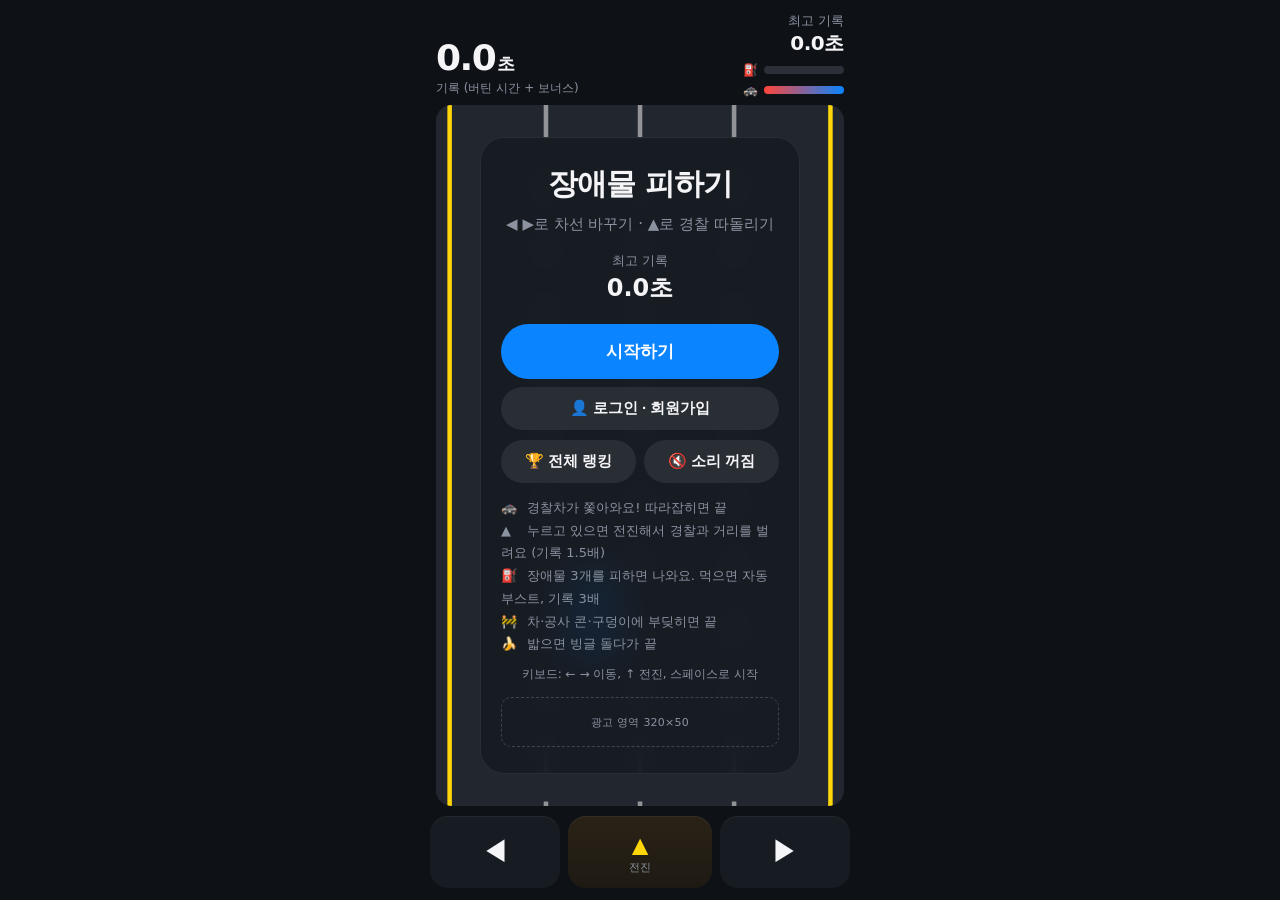
==== commit 556433dc: "Fix game server URL sanitization JavaScript syntax" ====
--- a/dodge-online/index.html
+++ b/dodge-online/index.html
@@ -449,7 +449,8 @@
  setStatus(me?'로그인됨: '+me.nickname+' ('+me.username+')':apiBase?'서버 연결됨. 로그인 또는 회원가입해 주세요.':'서버 미연결. 게임은 로그인 없이 즐길 수 있습니다.');
 }
 async function connectServer(raw){
- let url=(raw||'').trim().replace(/\\/+$/,'');
+ let url=(raw||'').trim();
+ while(url.endsWith('/')) url=url.slice(0,-1);
  if(!/^https:\/\/[a-z0-9.-]+(?::\d+)?$/i.test(url)){setStatus('HTTPS 서버 주소를 정확히 입력해 주세요.');return}
  apiBase=url;me=null;token='';
  try{sessionStorage.removeItem(SETTINGS_KEY+'token')}catch(e){}
